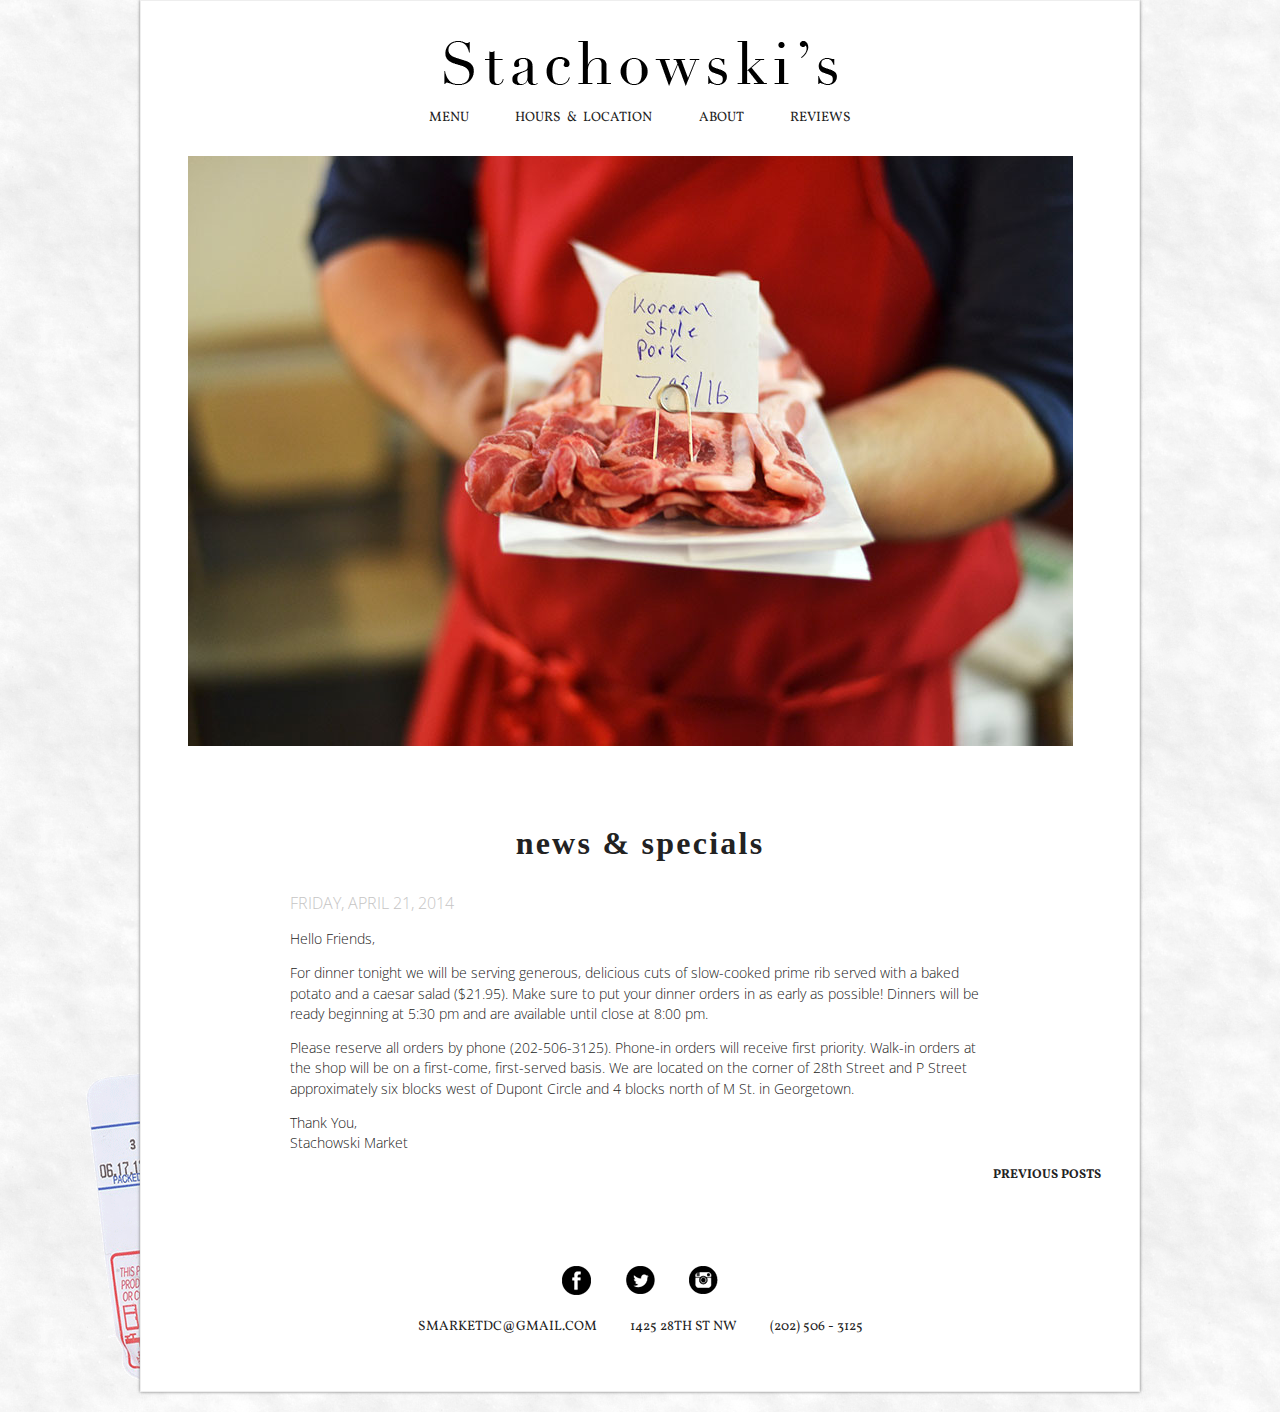
==== index.html @ 37de4df4 "Upload first time" ====
<!DOCTYPE html>
<!--[if lt IE 7]>	   <html class="no-js lt-ie9 lt-ie8 lt-ie7"> <![endif]-->
<!--[if IE 7]>		   <html class="no-js lt-ie9 lt-ie8"> <![endif]-->
<!--[if IE 8]>		   <html class="no-js lt-ie9"> <![endif]-->
<!--[if gt IE 8]><!--> <html class="no-js"> <!--<![endif]-->
<head>
    
	<meta charset="utf-8">
	<meta http-equiv="X-UA-Compatible" content="IE=edge">
	<title>Stachowski's Market</title>
	<meta name="description" content="">
	
	<!-- Enable responsive layouts; tell browsers not to shrink pages to fit small screens -->
	<meta name="viewport" content="width=device-width, initial-scale=1">

	<!-- Load styles -->
	<!-- for production, combine all of these stylesheets -->
	<link rel="stylesheet" href="css/style.css">
	
	<script src="js/vendor/modernizr-2.6.2.min.js"></script>
	
    <!-- Google Fonts -->
    <link href='http://fonts.googleapis.com/css?family=Vollkorn:400italic,400' rel='stylesheet' type='text/css'>
    <link href='http://fonts.googleapis.com/css?family=Lato:300,300italic' rel='stylesheet' type='text/css'>
    <link href='http://fonts.googleapis.com/css?family=Open+Sans:300italic,400italic,400,300' rel='stylesheet' type='text/css'>
    
</head>
<body>
    
    <!-- background image -->
    <body background="img/snow.png"></body>
    
    <img class="label" src="img/label.png" alt="label" />
    
    
	<!-- page content goes inside the container -->
	<div class="container">
        
    <img class="name" src="img/stachowskis.png" alt="Stachowski's" />
    
    <!-- navigation -->
        <nav class = "nav">
		<ul>
			<li><a class="topbar" href="menu.html">Menu</a></li>
			<li><a class="topbar" href="hours%20&%20location.html">Hours&nbsp; &amp; &nbsp;Location</a></li>
			<li><a class="topbar" href="about.html">About</a></li>
			<li><a class="topbar" href="reviews.html">Reviews</a></li>
		</ul>
        </nav>
        
    <!-- slideshow -->
      <img class="test" src= "img/pork.jpg" alt="Korean Pork" />


    <!-- News/Specials -->  
        <div class="news">
        <h2>news &amp; specials</h2>
        <p class="date">Friday, April 21, 2014</p>
        <p>Hello Friends,</p> 
        <p>For dinner tonight we will be serving generous, delicious cuts of 
        slow-cooked prime rib served with a baked potato and a caesar salad ($21.95).
        Make sure to put your dinner orders in as early as possible! Dinners will
		be ready beginning at 5:30 pm and are available until close at 8:00 pm.</p> 
		<p>Please reserve all orders by phone (202-506-3125). Phone-in orders will receive first
		priority. Walk-in orders at the shop will be on a first-come, first-served
		basis. We are located on the corner of 28th Street and P Street approximately six
		blocks west of Dupont Circle and 4 blocks north of M St. in Georgetown.</p>
		<p>Thank You, <br> Stachowski Market</p>
        </div>
        
        <p class="old_posts"><a class="blog" href = "blog.html"><b>Previous Posts</b></a></p>
     
     
             <!-- Social Media Buttons -->
       
        <ul class="social">
        <li> <a href="https://www.facebook.com/Stachowskis" target="_blank"><img src="img/facebook.png" alt="Facebook icon" /></a></li>
        <li> <a href="https://twitter.com/Stachowskis" target="_blank"><img  src="img/twitter.png" alt="Twitter icon" /></a></li>
        <li> <a href="http://instagram.com/stachowskisdc" target="_blank"><img src="img/instagram.png" alt="Instagram icon" /></a></li>
        </ul>
    
        
        <!-- footer/contact info -->
        <footer>
        
        <ul class="contact">
       
            <li><a href="mailto:crowellkm@gmail.com" target="_blank">smarketdc@gmail.com</a></li>
            <li><a href="https://goo.gl/maps/Yq6K1" target="_blank">1425&nbsp;28th&nbsp;St&nbsp;NW</a></li>
            <li>(202)&nbsp;506&nbsp;-&nbsp;3125</li>
        
        </ul>
        </footer>
        
       

        </div>
        <!-- end container -->

     
 
	

    
    
	<!-- Load scripts -->
	<script src="//ajax.googleapis.com/ajax/libs/jquery/1.10.2/jquery.min.js"></script>
	<script>window.jQuery || document.write('<script src="js/vendor/jquery-1.10.2.min.js"><\/script>')</script>
	<script src="js/plugins.js"></script>
	<script src="js/main.js"></script>
    
</body>
</html>
---- css/style.css ----
@import 'h5bp/h5bp-head.css';
@import 'h5bp/normalize.css';
@import 'typography.css';
@import 'layout.css';
@import 'utilities.css';
@import 'h5bp/h5bp-tail.css';

/* 

	Put typographic formatting in the typography.css file.
	Page layout styles go in layout.css.

	In production, do not use imports.
	Instead, concatenante and minify files. 

*/
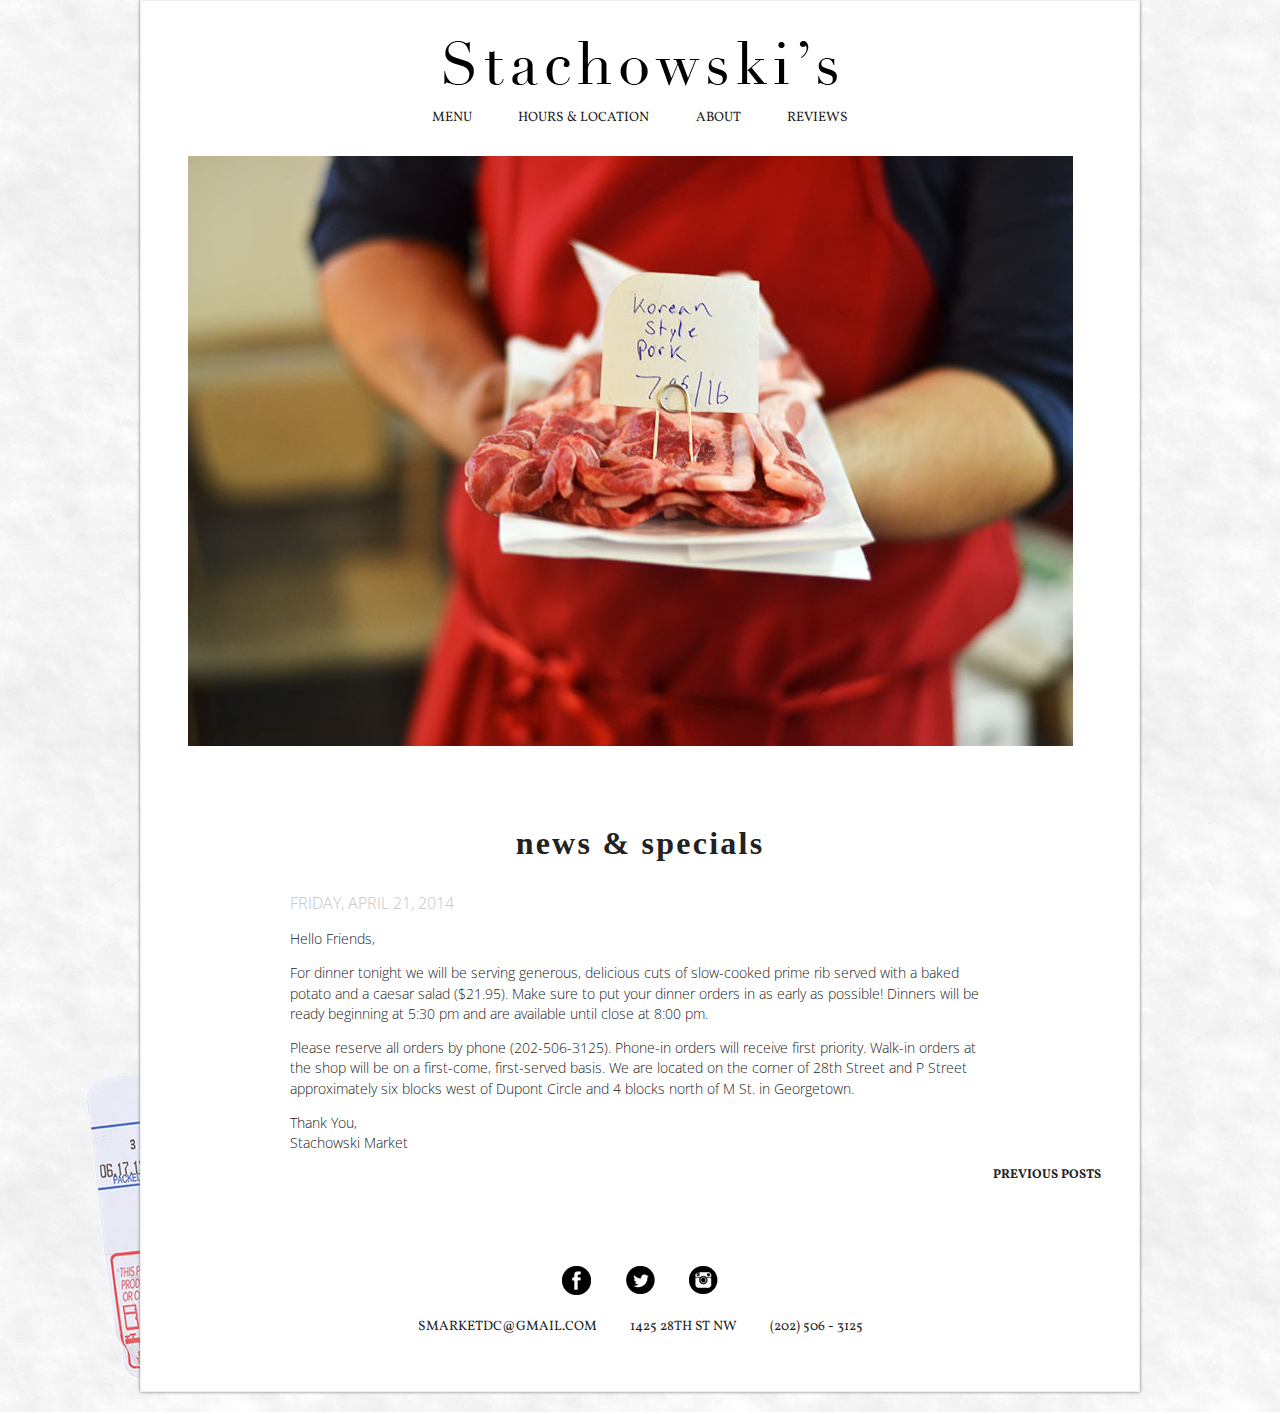
==== commit e824fc1b: "updates to mobile version" ====
--- a/index.html
+++ b/index.html
@@ -42,7 +42,7 @@
         <nav class = "nav">
 		<ul>
 			<li><a class="topbar" href="menu.html">Menu</a></li>
-			<li><a class="topbar" href="hours%20&%20location.html">Hours&nbsp; &amp; &nbsp;Location</a></li>
+			<li><a class="topbar" href="hours%20&%20location.html">Hours&nbsp;&amp;&nbsp;Location</a></li>
 			<li><a class="topbar" href="about.html">About</a></li>
 			<li><a class="topbar" href="reviews.html">Reviews</a></li>
 		</ul>
